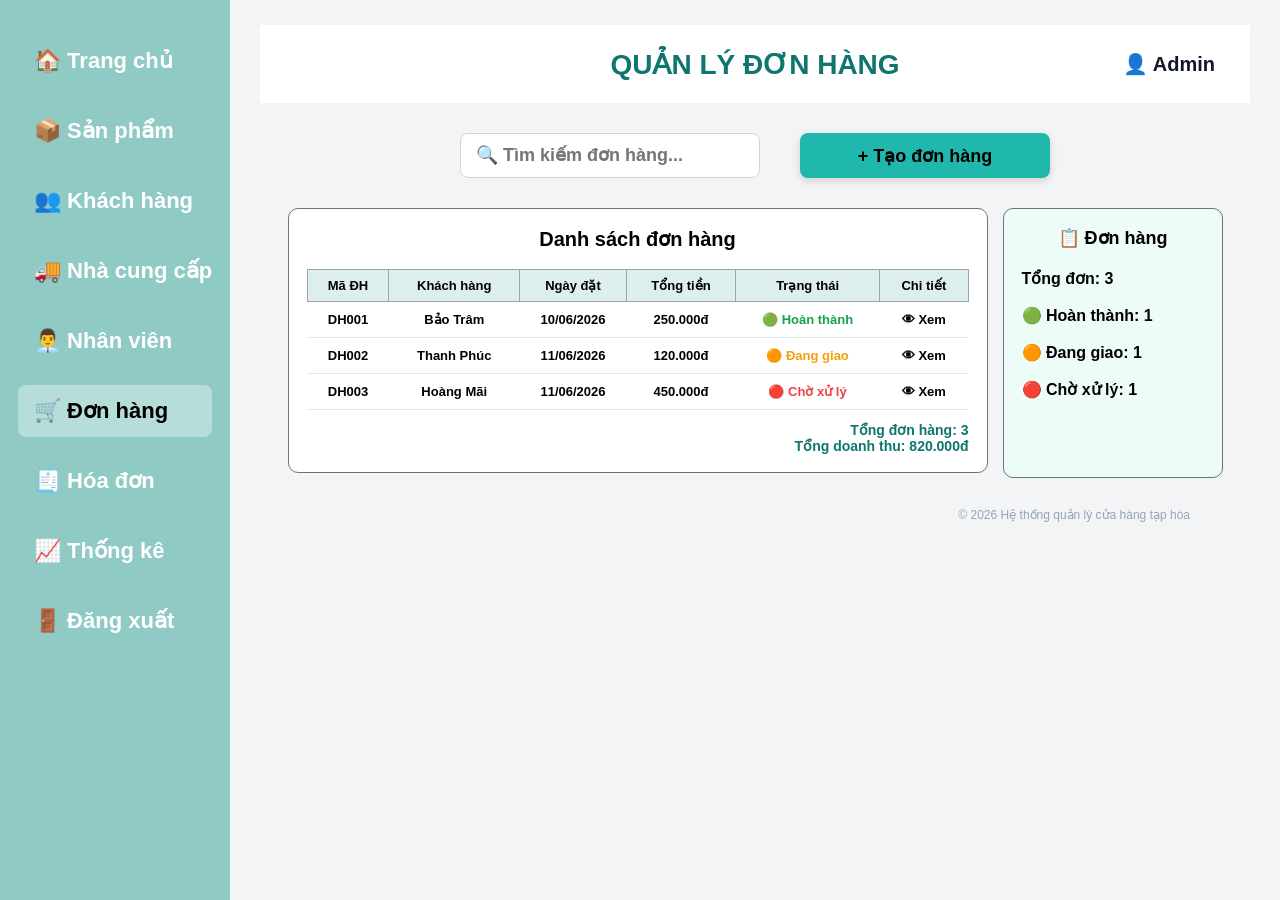
==== src/donhang.html @ 0c959a2f "Cap nhat nhan vien va don hang" ====
<!DOCTYPE html>
<html lang="vi">
<head>
    <meta charset="UTF-8">
    <title>Quản lý đơn hàng</title>
    <link rel="stylesheet" href="css/style.css?v=500">
</head>

<body>
<div class="container">
    <div class="sidebar">
        <ul>
            <li><a href="index.html">🏠 Trang chủ</a></li>
            <li><a href="sanpham.html">📦 Sản phẩm</a></li>
            <li><a href="khachhang.html">👥 Khách hàng</a></li>
            <li><a href="nhacungcap.html">🚚 Nhà cung cấp</a></li>
            <li><a href="nhanvien.html">👨‍💼 Nhân viên</a></li>
            <li class="active"><a href="donhang.html">🛒 Đơn hàng</a></li>
            <li><a href="hoadon.html">🧾 Hóa đơn</a></li>
            <li><a href="thongke.html">📈 Thống kê</a></li>
            <li><a href="#">🚪 Đăng xuất</a></li>
        </ul>
    </div>

    <div class="main order-page">
        <div class="header">
            <h1>QUẢN LÝ ĐƠN HÀNG</h1>
            <h2>👤 Admin</h2>
        </div>

        <div class="order-action-row">
            <input id="searchOrder" class="order-search" type="text"
                   placeholder="🔍 Tìm kiếm đơn hàng..."
                   onkeyup="timKiemDonHang()">

            <a href="taodonhang.html" class="order-add-btn">+ Tạo đơn hàng</a>
        </div>

        <div class="order-content">
            <div class="order-box">
                <h2>Danh sách đơn hàng</h2>

                <table id="bangDonHang" class="order-table"></table>

                <div class="order-total-wrap">
                    <p id="tongDonHang">Tổng đơn hàng: 0</p>
                    <p id="tongDoanhThu">Tổng doanh thu: 0đ</p>
                </div>
            </div>

            <div class="order-summary">
                <h2>📋 Đơn hàng</h2>
                <p id="tongDonBox">Tổng đơn: 0</p>
                <p id="hoanThanhBox">🟢 Hoàn thành: 0</p>
                <p id="dangGiaoBox">🟠 Đang giao: 0</p>
                <p id="choXuLyBox">🔴 Chờ xử lý: 0</p>
            </div>
        </div>

        <footer>© 2026 Hệ thống quản lý cửa hàng tạp hóa</footer>
    </div>
</div>
<div id="orderDetailModal" class="order-detail-modal">
    <div class="order-detail-box">
        <h2>📋 CHI TIẾT ĐƠN HÀNG</h2>

        <div class="detail-line"></div>

        <div class="order-info">
            <p><b>Mã đơn hàng:</b> <span id="ctMaDH"></span></p>
            <p><b>Khách hàng:</b> <span id="ctKhachHang"></span></p>
            <p><b>Số điện thoại:</b> <span id="ctSdt"></span></p>
            <p><b>Ngày đặt:</b> <span id="ctNgay"></span></p>
        </div>

        <div class="detail-line"></div>

        <h3>Danh sách sản phẩm</h3>

        <table class="detail-product-table">
            <tr>
                <th>Sản phẩm</th>
                <th>Số lượng</th>
                <th>Đơn giá</th>
            </tr>
            <tr>
                <td id="ctSanPham"></td>
                <td id="ctSoLuong"></td>
                <td id="ctDonGia"></td>
            </tr>
        </table>

        <div class="detail-line"></div>

        <div class="total-status-box">
            <p><b>Tổng tiền:</b> <span id="ctTongTien"></span></p>
            <p><b>Trạng thái:</b> <span id="ctTrangThai"></span></p>
        </div>

        <button class="detail-close-btn" onclick="dongChiTietDonHang()">Đóng</button>
    </div>
</div>
<script src="js/donhang.js?v=500"></script>
</body>
</html>
---- src/css/style.css ----
*
 {
    margin: 0;
    padding: 0;
    box-sizing: border-box;
    font-family: Arial, sans-serif;
}

body {
    background: #f3f4f6;
}

.container {
    display: flex;
    min-height: 100vh;
}

.sidebar {
    width: 230px;
    background: #8fcac5;
    padding: 35px 18px;
}

.sidebar ul {
    list-style: none;
}

.sidebar li {
    font-size: 22px;
    font-weight: bold;
    padding: 13px 16px;
    margin-bottom: 18px;
    border-radius: 8px;
    white-space: nowrap;
}

.sidebar li.active {
    background: #b6ddd9;
}

.sidebar a,
.sidebar a:visited,
.sidebar a:hover,
.sidebar a:active {
    color: white !important;
    text-decoration: none !important;
    display: block;
}

.sidebar li.active a {
    color: black !important;
}

.main {
    flex: 1;
    padding: 25px 30px;
}

.header {
    height: 78px;
    background: white;
    display: flex;
    align-items: center;
    justify-content: center;
    position: relative;
}

.header h1 {
    color: #0f766e;
    font-size: 28px;
    font-weight: bold;
}

.header h2 {
    position: absolute;
    right: 35px;
    font-size: 20px;
    color: #111827;
}

/* Trang chủ */
.cards {
    display: flex;
    justify-content: center;
    gap: 28px;
    margin: 35px 0;
}

.card {
    width: 170px;
    height: 85px;
    border-radius: 10px;
    text-align: center;
    padding: 10px;
    box-shadow: 0 4px 10px #00000020;
    font-weight: bold;
}

.card h3 {
    font-size: 15px;
}

.card p {
    margin-top: 8px;
    font-size: 18px;
}

.blue { background: #eaf4ff; }
.green { background: #dcfce7; }
.yellow { background: #fef3c7; }
.pink { background: #fce7f3; }

.dashboard {
    display: flex;
    justify-content: center;
}

.table-box {
    background: white;
    width: 650px;
    padding: 22px;
    border-radius: 12px;
    border: 1px solid #111827;
}

.table-box h2 {
    text-align: center;
    color: #111827;
    font-size: 22px;
    margin-bottom: 18px;
}

table {
    width: 100%;
    border-collapse: collapse;
    text-align: center;
    font-size: 14px;
}

th {
    background: #eaf4ff;
    padding: 10px;
}

td {
    padding: 9px;
    border-bottom: 1px solid #e5e7eb;
    font-weight: bold;
}

/* Trang sản phẩm */
.action-row {
    display: flex;
    justify-content: center;
    gap: 35px;
    margin: 35px 0 30px 0;
}

.search-box {
    width: 300px;
    height: 42px;
    border: 1px solid #d1d5db;
    border-radius: 6px;
    padding: 0 12px;
    font-size: 18px;
    font-weight: bold;
}

.add-btn {
    width: 240px;
    height: 42px;
    border: none;
    border-radius: 6px;
    background: #14b8a6;
    font-size: 20px;
    font-weight: bold;
    cursor: pointer;
}

.product-table-box {
    width: 700px;
    margin: 0 auto;
    background: white;
    padding: 25px;
    border-radius: 10px;
    border: 1px solid #d1d5db;
    box-shadow: 0 4px 10px #00000015;
}

.product-table-box h2 {
    text-align: center;
    margin-bottom: 22px;
    font-size: 22px;
}

.product-table-box th {
    background: #e0f2f1;
}

footer {
    margin-top: 30px;
    text-align: right;
    padding-right: 60px;
    color: #94a3b8;
    font-size: 12px;
}
/* ================= TRANG QUẢN LÝ SẢN PHẨM ================= */

.product-page .product-action-row {
    display: flex;
    justify-content: center;
    gap: 28px;
    margin: 35px 0 30px;
}

.product-page .product-search {
    width: 260px;
    height: 40px;
    border: 1px solid #d1d5db;
    border-radius: 6px;
    padding-left: 15px;
    font-size: 16px;
    font-weight: 600;
    outline: none;
}

.product-page .product-add-btn {
    width: 240px;
    height: 40px;
    background: #14b8a6;
    color: black;
    border: none;
    border-radius: 6px;
    font-size: 18px;
    font-weight: bold;
    cursor: pointer;
}

.product-page .product-add-btn:hover {
    background: #0d9488;
}

.product-page .product-box {
    width: 720px;
    margin: 0 auto;
    background: white;
    padding: 25px 30px;
    border-radius: 8px;
    border: 1px solid #d1d5db;
    box-shadow: 0 3px 10px rgba(0,0,0,0.1);
}

.product-page .product-box h2 {
    text-align: center;
    font-size: 18px;
    margin-bottom: 20px;
    color: #111827;
}

.product-page .product-table {
    width: 100%;
    border-collapse: collapse;
    text-align: center;
    font-size: 13px;
}

.product-page .product-table th {
    background: #dff5f2;
    padding: 10px 5px;
    font-size: 13px;
}

.product-page .product-table td {
    padding: 9px 5px;
    border-bottom: 1px solid #e5e7eb;
    font-weight: 600;
}

/* Cột sửa xóa giống Figma */
.product-page .product-table button {
    border: none !important;
    background: transparent !important;
    padding: 0;
    margin: 0;
    font-size: 13px;
    font-weight: bold;
    color: #111827;
    cursor: pointer;
}

.product-page .product-table button:hover {
    color: #0f766e;
}

/* Tổng sản phẩm */
.product-page .product-total {
    margin-top: 12px;
    text-align: right;
    color: #0f766e;
    font-size: 14px;
    font-weight: bold;
}
.action-text {
    font-weight: bold;
    cursor: pointer;
    color: black;
}

.action-text:hover {
    color: #0f766e;
}

.product-add-btn {
    display: flex;
    align-items: center;
    justify-content: center;
    text-decoration: none;
}
.product-add-btn {
    display: flex;
    align-items: center;
    justify-content: center;
    text-decoration: none;
}

/* ===== TRANG THÊM SẢN PHẨM ===== */

.back-row {
    display: flex;
    justify-content: flex-end;
    margin: 18px 25px 18px 0;
}

.back-row a {
    background: #0f766e;
    color: white;
    text-decoration: none;
    padding: 6px 14px;
    font-size: 18px;
    font-weight: bold;
}

.form-box {
    position: relative;
    width: 760px;
    min-height: 420px;
    margin: 0 auto;
    background: white;
    border: 1px solid #111827;
    border-radius: 12px;
    padding: 32px 45px;
    display: flex;
    gap: 50px;
}

.form-left {
    width: 300px;
}

.form-right {
    width: 300px;
    padding-right: 135px;
}

.form-box label {
    display: block;
    color: #0f766e;
    font-size: 18px;
    font-weight: bold;
    margin-bottom: 9px;
}

.form-box input {
    width: 100%;
    height: 30px;
    border: 1px solid #111827;
    border-radius: 6px;
    margin-bottom: 25px;
    text-align: center;
    font-size: 13px;
}

.form-box textarea {
    width: 100%;
    height: 68px;
    border: 1px solid #111827;
    border-radius: 6px;
    margin-bottom: 22px;
    text-align: center;
    padding-top: 22px;
    font-size: 13px;
}

.preview-box {
    position: absolute;
    right: 25px;
    top: 55px;
    width: 90px;
    height: 90px;
    background: #eafaf7;
    border: 1px solid #111827;
    display: flex;
    align-items: center;
    justify-content: center;
    text-align: center;
    color: #64748b;
    font-size: 14px;
    font-weight: bold;
}

.note-row {
    display: flex;
    align-items: center;
    gap: 12px;
    margin-bottom: 65px;
}

.note-row label {
    margin: 0;
    min-width: 70px;
    white-space: nowrap;
    font-size: 18px;
}

.note-row input {
    margin: 0;
    width: 230px;
    height: 30px;
}

.form-buttons {
    position: absolute;
    bottom: 25px;
    left: 50%;
    transform: translateX(-50%);
    display: flex;
    gap: 35px;
}

.save-btn,
.cancel-btn {
    width: 105px;
    height: 42px;
    border: none;
    border-radius: 8px;
    color: white;
    font-size: 20px;
    font-weight: bold;
    cursor: pointer;
    text-decoration: none;
    text-align: center;
    line-height: 42px;
}

.save-btn {
    background: #14b8a6;
}

.cancel-btn {
    background: #ef4444;
}
.form-box select {
    width: 100%;
    height: 30px;
    border: 1px solid #111827;
    border-radius: 6px;
    margin-bottom: 25px;
    text-align: center;
    font-size: 13px;
    background: white;
}
.image-modal {
    display: none;
    position: fixed;
    z-index: 9999;
    left: 0;
    top: 0;
    width: 100%;
    height: 100%;
    background: rgba(0,0,0,0.8);
}

.modal-image {
    display: block;
    max-width: 80%;
    max-height: 80%;
    margin: 50px auto;
}

.close-modal {
    position: absolute;
    right: 30px;
    top: 15px;
    color: white;
    font-size: 40px;
    cursor: pointer;
}
.preview-box {
    position: absolute;
    right: 25px;
    top: 55px;

    width: 110px;
    height: 110px;

    background: #eafaf7;
    border: 1px solid #111827;

    display: flex;
    align-items: center;
    justify-content: center;

    text-align: center;
    color: #64748b;
    font-size: 14px;
    font-weight: bold;

    cursor: pointer;
}

#anhSP{
    width: 320px;
    font-size: 12px;
}
.upload-btn,
.upload-btn:hover,
.upload-btn:visited {
    color: #9ca3af !important;
    text-decoration: none !important;
}
.image-modal{
    display:none;
    position:fixed;
    top:0;
    left:0;
    width:100%;
    height:100%;
    background:rgba(0,0,0,0.8);
    justify-content:center;
    align-items:center;
    z-index:9999;
}

.modal-image{
    max-width:80%;
    max-height:80%;
    border-radius:10px;
}

.close-modal{
    position:absolute;
    top:20px;
    right:40px;
    color:white;
    font-size:40px;
    cursor:pointer;
}
.preview-box img {
    width: 100%;
    height: 100%;
    object-fit: cover;
    display: none;
}
#previewImage {
    width: 100%;
    height: 100%;
    object-fit: cover;
    display: none;
}
#imgSPPreview {
    width: 100%;
    height: 100%;
    object-fit: cover;
    display: none;
}
#previewSanPhamImg {
    width: 100%;
    height: 100%;
    object-fit: cover;
    display: none;
}
/* ===== TRANG QUẢN LÝ KHÁCH HÀNG ===== */

.customer-page .customer-action-row {
    display: flex;
    justify-content: center;
    align-items: center;
    gap: 45px;
    margin: 35px 0 28px;
}

.customer-page .customer-search {
    width: 330px;
    height: 40px;
    border: 1px solid #d1d5db;
    border-radius: 6px;
    padding-left: 12px;
    font-size: 18px;
    font-weight: bold;
    outline: none;
}

.customer-page a.customer-add-btn,
.customer-page a.customer-add-btn:link,
.customer-page a.customer-add-btn:visited,
.customer-page a.customer-add-btn:hover,
.customer-page a.customer-add-btn:active {
    width: 260px;
    height: 40px;
    background: #14b8a6;
    border-radius: 6px;
    color: black !important;
    text-decoration: none !important;

    display: flex !important;
    align-items: center;
    justify-content: center;

    font-size: 20px;
    font-weight: bold;
}

.customer-page .customer-content {
    display: flex;
    justify-content: center;
    align-items: flex-start;
    gap: 25px;
}

.customer-page .customer-box {
    width: 640px;
    background: white;
    padding: 24px 28px;
    border-radius: 8px;
    border: 1px solid #9ca3af;
    box-shadow: 0 4px 10px #00000015;
}

.customer-page .customer-box h2 {
    text-align: center;
    font-size: 20px;
    margin-bottom: 20px;
    color: black;
}

.customer-page .customer-table {
    width: 100%;
    border-collapse: collapse;
    text-align: center;
    font-size: 13px;
}

.customer-page .customer-table th {
    background: #e0f2f1;
    padding: 10px 5px;
    font-weight: bold;
}

.customer-page .customer-table td {
    padding: 9px 5px;
    border-bottom: 1px solid #e5e7eb;
    font-weight: bold;
}

.customer-page .customer-total {
    text-align: right;
    margin-top: 12px;
    color: #0f766e;
    font-size: 14px;
    font-weight: bold;
}

.customer-page .action-text {
    font-weight: bold;
    color: black;
    cursor: pointer;
}

.customer-page .action-text:hover {
    color: #0f766e;
}
#previewKhachHangImg {
    width: 100%;
    height: 100%;
    object-fit: cover;
    display: none;
}
#previewImgKH {
    width: 100%;
    height: 100%;
    object-fit: cover;
    display: none;
}

/* ===== TRANG NHÀ CUNG CẤP ===== */

.supplier-page .supplier-action-row {
    display: flex;
    justify-content: center;
    align-items: center;
    gap: 45px;
    margin: 35px 0 28px;
}

.supplier-page .supplier-search {
    width: 330px;
    height: 40px;
    border: 1px solid #d1d5db;
    border-radius: 6px;
    padding-left: 12px;
    font-size: 18px;
    font-weight: bold;
    outline: none;
}

.supplier-page a.supplier-add-btn {
    width: 270px;
    height: 40px;
    background: #14b8a6;
    border-radius: 6px;
    color: black !important;
    text-decoration: none !important;
    display: flex;
    align-items: center;
    justify-content: center;
    font-size: 20px;
    font-weight: bold;
}

.supplier-page .supplier-content {
    display: flex;
    justify-content: center;
    align-items: flex-start;
}

.supplier-page .supplier-box {
    width: 700px;
    background: white;
    padding: 24px 28px;
    border-radius: 8px;
    border: 1px solid #9ca3af;
    box-shadow: 0 4px 10px #00000015;
}

.supplier-page .supplier-box h2 {
    text-align: center;
    font-size: 20px;
    margin-bottom: 20px;
    color: black;
}

.supplier-page .supplier-table {
    width: 100%;
    border-collapse: collapse;
    text-align: center;
    font-size: 13px;
}

.supplier-page .supplier-table th {
    background: #e0f2f1;
    padding: 10px 5px;
    font-weight: bold;
}

.supplier-page .supplier-table td {
    padding: 9px 5px;
    border-bottom: 1px solid #e5e7eb;
    font-weight: bold;
}

.supplier-page .supplier-total {
    text-align: right;
    margin-top: 12px;
    color: #0f766e;
    font-size: 14px;
    font-weight: bold;
}

.supplier-page .action-text {
    font-weight: bold;
    color: black;
    cursor: pointer;
}

.supplier-page .action-text:hover {
    color: #0f766e;
}

/* ===== FORM THÊM NHÀ CUNG CẤP  */

.add-supplier-page .supplier-back-btn {
    float: right;
    margin: 18px 75px 18px 0;
    background: #0f766e;
    color: white !important;
    text-decoration: none !important;
    font-size: 18px;
    font-weight: bold;
    padding: 8px 18px;
}

.add-supplier-page .supplier-form-box {
    clear: both;
    width: 760px;
    min-height: 420px;
    margin: 25px auto 0;
    padding: 28px 45px 25px;
    border: 1px solid #555;
    border-radius: 12px;
    background: white;
}

.add-supplier-page .supplier-form-grid {
    display: grid;
    grid-template-columns: 300px 165px 110px;
    column-gap: 50px;
    align-items: start;
}

.add-supplier-page .supplier-form-box label {
    display: block;
    color: #00796b;
    font-size: 18px;
    font-weight: bold;
    margin: 12px 0 8px;
}

.add-supplier-page .supplier-form-box input,
.add-supplier-page .supplier-form-box select {
    width: 100%;
    height: 30px;
    border: 1px solid #4b5563;
    border-radius: 5px;
    font-size: 14px;
    text-align: center;
    color: #6b7280;
    margin-bottom: 14px;
}

.add-supplier-page .supplier-form-box input[type="file"] {
    font-size: 13px;
    padding: 2px;
}

.add-supplier-page .supplier-preview {
    width: 110px;
    height: 110px;
    margin-top: 40px;
    border: 1px solid #4b5563;
    background: #effffb;
    display: flex;
    align-items: center;
    justify-content: center;
    text-align: center;
    color: #667085;
    font-size: 13px;
    font-weight: bold;
}

.add-supplier-page .supplier-preview img {
    max-width: 100%;
    max-height: 100%;
    display: none;
}

.add-supplier-page .supplier-buttons {
    text-align: center;
    margin-top: 8px;
}

.add-supplier-page .supplier-buttons button {
    width: 105px;
    height: 42px;
    border: none;
    border-radius: 7px;
    font-size: 22px;
    font-weight: bold;
    color: white;
    margin: 0 16px;
    cursor: pointer;
}

.add-supplier-page .supplier-save-btn {
    background: #1bb8aa;
}

.add-supplier-page .supplier-cancel-btn {
    background: #f44343;
}
/* ===== SỬA KHUNG THỐNG KÊ TRANG NHÀ CUNG CẤP ===== */

.supplier-page .supplier-content {
    display: flex;
    justify-content: center;
    align-items: flex-start;
    gap: 10px;
}

.supplier-page .supplier-summary {
    width: 190px;
    height: 285px;
    border: 1px solid #9ca3af;
    border-radius: 8px;
    background: #ecfff8;
    text-align: center;
    padding: 35px 10px 10px;
    font-weight: bold;
    color: #374151;
}

.supplier-page .supplier-summary h2 {
    font-size: 22px;
    color: black;
    margin-bottom: 28px;
}

.supplier-page .supplier-summary p,
.supplier-page .supplier-summary h3 {
    font-size: 20px;
    margin: 8px 0;
}

/* ===== TRANG QUẢN LÝ NHÂN VIÊN ===== */

.employee-page .employee-action-row {
    display: flex;
    justify-content: center;
    align-items: center;
    gap: 45px;
    margin: 35px 0 28px;
}

.employee-page .employee-search {
    width: 330px;
    height: 40px;
    border: 1px solid #d1d5db;
    border-radius: 6px;
    padding-left: 12px;
    font-size: 18px;
    font-weight: bold;
    outline: none;
}

.employee-page a.employee-add-btn {
    width: 230px;
    height: 40px;
    background: #14b8a6;
    border-radius: 6px;
    color: black !important;
    text-decoration: none !important;
    display: flex;
    align-items: center;
    justify-content: center;
    font-size: 20px;
    font-weight: bold;
}

.employee-page .employee-content {
    display: flex;
    justify-content: center;
}

.employee-page .employee-box {
    width: 700px;
    background: white;
    padding: 24px 28px;
    border-radius: 8px;
    border: 1px solid #9ca3af;
    box-shadow: 0 4px 10px #00000015;
}

.employee-page .employee-box h2 {
    text-align: center;
    font-size: 20px;
    margin-bottom: 20px;
    color: black;
}

.employee-page .employee-table {
    width: 100%;
    border-collapse: collapse;
    text-align: center;
    font-size: 13px;
}

.employee-page .employee-table th {
    background: #e0f2f1;
    padding: 10px 5px;
    font-weight: bold;
}

.employee-page .employee-table td {
    padding: 9px 5px;
    border-bottom: 1px solid #e5e7eb;
    font-weight: bold;
}

.employee-page .employee-total {
    text-align: right;
    margin-top: 12px;
    color: #0f766e;
    font-size: 14px;
    font-weight: bold;
}

.employee-page .action-text {
    font-weight: bold;
    color: black;
    cursor: pointer;
}

.employee-page .action-text:hover {
    color: #0f766e;
}

/* ===== FORM THÊM NHÂN VIÊN ===== */

.add-employee-page .employee-back-btn {
    float: right;
    margin: 18px 75px 18px 0;
    background: #0f766e;
    color: white !important;
    text-decoration: none !important;
    font-size: 18px;
    font-weight: bold;
    padding: 8px 18px;
}

.add-employee-page .employee-form-box {
    clear: both;
    width: 760px;
    min-height: 420px;
    margin: 25px auto 0;
    padding: 28px 45px 25px;
    border: 1px solid #555;
    border-radius: 12px;
    background: white;
}

.add-employee-page .employee-form-grid {
    display: grid;
    grid-template-columns: 300px 165px 110px;
    column-gap: 50px;
    align-items: start;
}

.add-employee-page .employee-form-box label {
    display: block;
    color: #00796b;
    font-size: 18px;
    font-weight: bold;
    margin: 12px 0 8px;
}

.add-employee-page .employee-form-box input,
.add-employee-page .employee-form-box select {
    width: 100%;
    height: 30px;
    border: 1px solid #4b5563;
    border-radius: 5px;
    font-size: 14px;
    text-align: center;
    color: #6b7280;
    margin-bottom: 14px;
}

.add-employee-page .employee-preview {
    width: 110px;
    height: 110px;
    margin-top: 40px;
    border: 1px solid #4b5563;
    background: #effffb;
    display: flex;
    align-items: center;
    justify-content: center;
    text-align: center;
    color: #667085;
    font-size: 13px;
    font-weight: bold;
}

.add-employee-page .employee-preview img {
    max-width: 100%;
    max-height: 100%;
    display: none;
}

.add-employee-page .employee-buttons {
    text-align: center;
    margin-top: 8px;
}

.add-employee-page .employee-buttons button {
    width: 105px;
    height: 42px;
    border: none;
    border-radius: 7px;
    font-size: 22px;
    font-weight: bold;
    color: white;
    margin: 0 16px;
    cursor: pointer;
}

.add-employee-page .employee-save-btn {
    background: #1bb8aa;
}

.add-employee-page .employee-cancel-btn {
    background: #f44343;
}

/* ===== QUẢN LÝ ĐƠN HÀNG ===== */

.order-page .order-action-row{
    display:flex;
    justify-content:center;
    align-items:center;
    gap:40px;
    margin:30px 0;
}

.order-page .order-search{
    width:300px;
    height:45px;
    border:1px solid #d1d5db;
    border-radius:8px;
    padding-left:15px;
    font-size:18px;
    font-weight:bold;
    outline:none;
}

.order-page .order-add-btn{
    width:250px;
    height:45px;
    background:#20b8ad;
    color:black !important;
    text-decoration:none !important;
    border-radius:8px;
    display:flex;
    justify-content:center;
    align-items:center;
    font-size:18px;
    font-weight:bold;
    box-shadow:0 3px 8px rgba(0,0,0,0.15);
}

.order-page .order-content{
    display:flex;
    justify-content:center;
    align-items:flex-start;
    gap:15px;
}

.order-page .order-box{
    width:700px;
    background:white;
    border:1px solid #6b7280;
    border-radius:10px;
    padding:18px;
}

.order-page .order-box h2{
    text-align:center;
    font-size:20px;
    margin-bottom:18px;
}

.order-page .order-table{
    width:100%;
    border-collapse:collapse;
    text-align:center;
    font-size:13px;
}

.order-page .order-table th{
    background:#dcefed;
    border:1px solid #9ca3af;
    padding:8px;
    font-weight:bold;
}

.order-page .order-table td{
    padding:10px 5px;
    border-bottom:1px solid #e5e7eb;
    font-weight:bold;
}

.order-page .order-summary{
    width:220px;
    min-height:270px;
    background:#eefcf7;
    border:1px solid #6b7280;
    border-radius:10px;
    padding:18px;
}

.order-page .order-summary h2{
    text-align:center;
    font-size:18px;
    margin-bottom:20px;
}

.order-page .order-summary p{
    font-size:16px;
    font-weight:bold;
    margin:18px 0;
}

.order-page .order-total-wrap{
    text-align:right;
    margin-top:12px;
    color:#0f766e;
    font-size:14px;
    font-weight:bold;
}

.order-page .status-done{
    color:#16a34a;
}

.order-page .status-shipping{
    color:#f59e0b;
}

.order-page .status-pending{
    color:#ef4444;
}

.order-page .action-text{
    cursor:pointer;
    font-weight:bold;
}

.order-page .action-text:hover{
    color:#0f766e;
}
/* ===== POPUP CHI TIẾT ĐƠN HÀNG ===== */

.order-detail-modal {
    display: none;
    position: fixed;
    z-index: 9999;
    inset: 0;
    background: rgba(0, 0, 0, 0.35);
    justify-content: center;
    align-items: center;
}

.order-detail-box {
    width: 430px;
    background: white;
    border: 1px solid #d1d5db;
    border-radius: 10px;
    padding: 22px 30px;
    text-align: center;
}

.order-detail-box h2 {
    color: #0f766e;
    font-size: 22px;
    margin-bottom: 12px;
}

.detail-line {
    height: 1px;
    background: #d1d5db;
    margin: 14px 0;
}

.order-info {
    text-align: left;
    width: 280px;
    margin: 0 auto;
}

.order-info p {
    display: flex;
    justify-content: space-between;
    font-size: 14px;
    font-weight: bold;
    margin: 13px 0;
}

.order-detail-box h3 {
    color: #0f766e;
    font-size: 16px;
    margin-bottom: 12px;
}

.detail-product-table {
    width: 100%;
    border-collapse: collapse;
    font-size: 13px;
}

.detail-product-table th {
    background: #dcefed;
    padding: 8px;
}

.detail-product-table td {
    background: #e5e7eb;
    padding: 8px;
    font-weight: bold;
}

.total-status-box {
    width: 260px;
    margin: 0 auto;
    background: #f3f4f6;
    border-radius: 8px;
    padding: 15px 20px;
    text-align: left;
}

.total-status-box p {
    display: flex;
    justify-content: space-between;
    font-size: 14px;
    font-weight: bold;
}

.detail-close-btn {
    width: 100px;
    height: 38px;
    margin-top: 18px;
    background: #ef4444;
    color: white;
    border: none;
    border-radius: 7px;
    font-size: 16px;
    font-weight: bold;
    cursor: pointer;
}
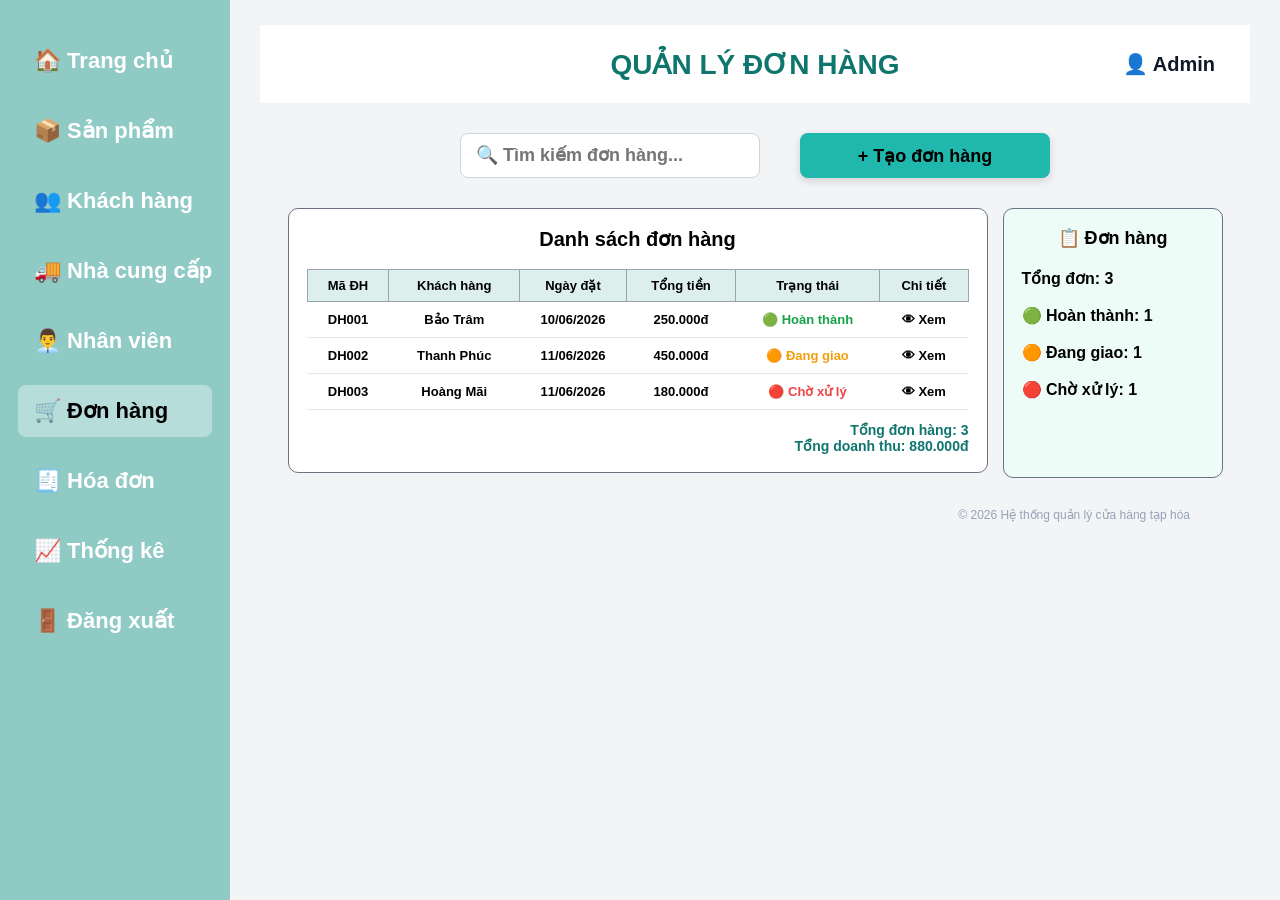
==== commit 0b5c0439: "Cap nhat giao dien thong ke va login" ====
--- a/src/donhang.html
+++ b/src/donhang.html
@@ -18,7 +18,11 @@
             <li class="active"><a href="donhang.html">🛒 Đơn hàng</a></li>
             <li><a href="hoadon.html">🧾 Hóa đơn</a></li>
             <li><a href="thongke.html">📈 Thống kê</a></li>
-            <li><a href="#">🚪 Đăng xuất</a></li>
+            <li>
+                 <a href="#" onclick="dangXuat()">
+                🚪 Đăng xuất
+                </a>
+            </li>
         </ul>
     </div>
 
@@ -101,5 +105,6 @@
     </div>
 </div>
 <script src="js/donhang.js?v=500"></script>
+<script src="js/login.js"></script>
 </body>
 </html>
--- a/src/css/style.css
+++ b/src/css/style.css
@@ -1333,4 +1333,768 @@
     font-size: 16px;
     font-weight: bold;
     cursor: pointer;
+}
+
+/* ===== QUẢN LÝ HÓA ĐƠN - GIỐNG FIGMA ===== */
+
+body.invoice-page{
+    margin:0;
+    font-family:Arial,sans-serif;
+    background:#f3f4f6;
+    overflow-x:hidden;
+}
+
+/* SIDEBAR */
+.invoice-page .sidebar{
+    width:140px;
+    height:100vh;
+    background:#8fcac5;
+    position:fixed;
+    left:0;
+    top:0;
+    padding-top:50px;
+    box-sizing:border-box;
+}
+
+.invoice-page .sidebar a{
+    display:block;
+    color:#fff;
+    text-decoration:none;
+    font-size:16px;
+    padding:10px 12px;
+}
+
+.invoice-page .sidebar a.active{
+    background:#b6ddd9;
+    color:#000;
+    border-radius:8px;
+    margin:0 8px;
+}
+
+/* MAIN */
+.invoice-page .main-content{
+    margin-left:140px;
+    padding:20px;
+    min-height:100vh;
+    position:relative;
+}
+
+/* ADMIN */
+.invoice-page .top-admin{
+    position:absolute;
+    top:15px;
+    right:35px;
+    font-size:16px;
+    font-weight:bold;
+}
+
+/* TIÊU ĐỀ */
+.invoice-page h1{
+    text-align:center;
+    color:#0f766e;
+    font-size:22px;
+    margin:0 0 45px;
+}
+
+/* SEARCH + BUTTON */
+.invoice-page .invoice-action-row{
+    display:flex;
+    gap:22px;
+    margin-left:6px;
+    margin-bottom:30px;
+}
+
+.invoice-page .invoice-action-row input{
+    width:215px;
+    height:32px;
+    border:1px solid #d1d5db;
+    border-radius:5px;
+    padding-left:12px;
+    font-size:15px;
+    font-weight:bold;
+}
+
+.invoice-page .invoice-action-row button{
+    width:180px;
+    height:32px;
+    border:none;
+    border-radius:5px;
+    background:#20b8ad;
+    font-size:16px;
+    font-weight:bold;
+    cursor:pointer;
+}
+
+/* KHUNG CHÍNH */
+.invoice-page .invoice-layout{
+    display:flex;
+    align-items:flex-start;
+    gap:10px;
+}
+
+/* BẢNG */
+.invoice-page .invoice-table-box{
+    width:455px;
+    min-height:195px;
+    background:#fff;
+    border:1px solid #6b7280;
+    border-radius:8px;
+    padding:10px;
+    box-sizing:border-box;
+}
+
+.invoice-page .invoice-table-box h3{
+    text-align:center;
+    margin:0 0 10px;
+    font-size:15px;
+}
+
+.invoice-page .invoice-table-box table{
+    width:100%;
+    border-collapse:collapse;
+    text-align:center;
+    font-size:10px;
+}
+
+.invoice-page .invoice-table-box th{
+    background:#dcefed;
+    border:1px solid #9ca3af;
+    padding:6px 4px;
+}
+
+.invoice-page .invoice-table-box td{
+    border-bottom:1px solid #e5e7eb;
+    padding:7px 4px;
+    font-weight:bold;
+}
+
+/* MÀU THANH TOÁN */
+.invoice-page .status-paid{
+    color:#16a34a;
+    font-weight:bold;
+}
+
+.invoice-page .status-unpaid{
+    color:#ef4444;
+    font-weight:bold;
+}
+
+/* ICON */
+.invoice-page .icon-btn{
+    border:none;
+    background:none;
+    cursor:pointer;
+}
+
+/* TỔNG */
+.invoice-page .invoice-total{
+    text-align:right;
+    color:#0f766e;
+    font-size:11px;
+    font-weight:bold;
+    margin-top:12px;
+}
+
+.invoice-page .invoice-total p{
+    margin:4px 0;
+}
+
+/* BOX THỐNG KÊ */
+.invoice-page .invoice-summary{
+    width:155px;
+    min-height:195px;
+    background:#eefcf7;
+    border:1px solid #9ca3af;
+    border-radius:8px;
+    padding:12px;
+    text-align:center;
+    box-sizing:border-box;
+}
+
+.invoice-page .invoice-summary h2{
+    font-size:15px;
+    margin-bottom:15px;
+}
+
+.invoice-page .invoice-summary p{
+    margin:12px 0;
+    font-size:13px;
+    font-weight:bold;
+}
+
+.invoice-page .paid{
+    color:#16a34a;
+}
+
+.invoice-page .unpaid{
+    color:#ef4444;
+}
+
+.invoice-page #doanhThuBox{
+    font-size:18px;
+    margin-top:10px;
+    font-weight:bold;
+}
+
+/* FOOTER */
+.invoice-page .footer{
+    position:absolute;
+    right:25px;
+    bottom:12px;
+    font-size:10px;
+    color:#9ca3af;
+}
+/* ===== CĂN GIỮA TIÊU ĐỀ HÓA ĐƠN ===== */
+
+.invoice-page .header {
+    position: relative;
+}
+
+.invoice-page .invoice-title {
+    position: absolute;
+    left: 50%;
+    transform: translateX(-50%);
+}
+
+.invoice-page .invoice-title h1 {
+    margin: 0;
+    text-align: center;
+    color: #0f766e;
+    font-size: 30px;
+    font-weight: bold;
+}
+
+.invoice-page .header h2 {
+    margin-left: auto;
+}
+/* ===== THÊM HÓA ĐƠN - GIỐNG TẠO ĐƠN HÀNG ===== */
+
+.add-invoice-page{
+    min-height:100vh;
+}
+
+/* HEADER */
+.add-invoice-header{
+    position:relative;
+    height:90px;
+}
+
+.add-invoice-header h1{
+    text-align:center;
+    color:#0f766e;
+    font-size:32px;
+    font-weight:bold;
+    margin:20px 0 0;
+}
+
+.add-invoice-header h2{
+    position:absolute;
+    top:10px;
+    right:35px;
+    font-size:18px;
+    color:#374151;
+}
+
+/* NÚT QUAY LẠI */
+.add-invoice-back{
+    display:block;
+    width:420px;
+    height:42px;
+    line-height:42px;
+    background:#0f766e;
+    color:white;
+    text-decoration:none;
+    text-align:center;
+    font-size:20px;
+    font-weight:bold;
+    margin:0 35px 25px auto;
+}
+
+/* KHUNG FORM */
+.add-invoice-box{
+    width:760px;
+    min-height:420px;
+    background:white;
+    border:1px solid #6b7280;
+    border-radius:12px;
+    margin:0 auto;
+    padding:30px 35px;
+    box-sizing:border-box;
+}
+
+/* GRID */
+.add-invoice-grid{
+    display:grid;
+    grid-template-columns:1fr 1fr;
+    column-gap:55px;
+    row-gap:20px;
+}
+
+/* GROUP */
+.add-invoice-group{
+    text-align:center;
+}
+
+.add-invoice-group label{
+    display:block;
+    color:#0f766e;
+    font-size:18px;
+    font-weight:bold;
+    margin-bottom:8px;
+}
+
+/* INPUT */
+.add-invoice-group input,
+.add-invoice-group select{
+    width:250px;
+    height:32px;
+    border:1px solid #6b7280;
+    border-radius:6px;
+    text-align:center;
+    font-size:15px;
+    color:#6b7280;
+    background:white;
+}
+
+/* BUTTONS */
+.add-invoice-buttons{
+    display:flex;
+    justify-content:center;
+    gap:35px;
+    margin-top:25px;
+}
+
+.add-invoice-save,
+.add-invoice-cancel{
+    width:105px;
+    height:42px;
+    border:none;
+    border-radius:8px;
+    color:white;
+    font-size:18px;
+    font-weight:bold;
+    cursor:pointer;
+}
+
+.add-invoice-save{
+    background:#14b8a6;
+}
+
+.add-invoice-cancel{
+    background:#ef4444;
+}
+
+/* FOOTER */
+.add-invoice-page footer{
+    text-align:right;
+    color:#9ca3af;
+    font-size:12px;
+    margin:15px 35px 0 0;
+}
+/* THANH TRẮNG PHÍA TRÊN */
+
+.add-invoice-header{
+    background:#ffffff;
+    height:90px;
+    margin:0 30px 25px;
+    display:flex;
+    justify-content:center;
+    align-items:center;
+    position:relative;
+}
+
+.add-invoice-header h1{
+    margin:0;
+    color:#0f766e;
+    font-size:32px;
+    font-weight:bold;
+}
+
+.add-invoice-header h2{
+    position:absolute;
+    right:30px;
+    top:50%;
+    transform:translateY(-50%);
+    font-size:18px;
+    color:#374151;
+}
+.order-detail-modal {
+    display: none;
+    position: fixed;
+    inset: 0;
+    background: rgba(0,0,0,0.45);
+    justify-content: center;
+    align-items: center;
+    z-index: 999;
+}
+
+.order-detail-box {
+    width: 430px;
+    background: white;
+    border-radius: 10px;
+    padding: 25px 30px;
+    text-align: center;
+}
+
+.order-detail-box h2 {
+    color: #0f766e;
+}
+
+.detail-line {
+    border-top: 1px solid #d1d5db;
+    margin: 15px 0;
+}
+
+.order-info p,
+.total-status-box p {
+    display: flex;
+    justify-content: space-between;
+    font-weight: bold;
+}
+
+.detail-product-table {
+    width: 100%;
+    border-collapse: collapse;
+}
+
+.detail-product-table th {
+    background: #dcefed;
+}
+
+.detail-product-table td,
+.detail-product-table th {
+    padding: 8px;
+    font-weight: bold;
+}
+
+.total-status-box {
+    background: #f3f4f6;
+    border-radius: 8px;
+    padding: 12px 25px;
+}
+
+.detail-close-btn {
+    margin-top: 20px;
+    width: 90px;
+    height: 40px;
+    border: none;
+    border-radius: 8px;
+    background: #ef4444;
+    color: white;
+    font-size: 18px;
+    font-weight: bold;
+}
+
+/* ================================================= */
+/* ===== TRANG QUẢN LÝ THỐNG KÊ - BẢN ỔN ĐỊNH ===== */
+/* ================================================= */
+
+.stats-page {
+    background: #f3f4f6;
+    min-height: 100vh;
+    padding: 20px 30px 10px;
+    box-sizing: border-box;
+    overflow-x: hidden;
+}
+
+/* HEADER GIỐNG TRANG HÓA ĐƠN */
+.stats-page .header {
+    background: #ffffff;
+    height: 76px;
+    display: flex;
+    justify-content: center;
+    align-items: center;
+    margin-bottom: 30px;
+}
+
+.stats-page .header h1 {
+    margin: 0;
+    color: #0f766e;
+    font-size: 22px;
+    font-weight: bold;
+    line-height: 1;
+    text-transform: uppercase;
+}
+
+.stats-page .header h2 {
+    position: absolute;
+    right: 35px;
+    top: 22px;
+    margin: 0;
+    color: #111827;
+    font-size: 18px;
+    font-weight: 700;
+}
+
+/* 4 Ô THỐNG KÊ */
+.stats-page .stats-card-row {
+    width: 100%;
+    display: flex;
+    justify-content: center;
+    align-items: center;
+    gap: 45px;
+    margin: 0 auto 30px;
+}
+
+.stats-page .stats-card {
+    width: 130px;
+    height: 75px;
+    border-radius: 8px;
+    text-align: center;
+    padding-top: 8px;
+    box-sizing: border-box;
+    box-shadow: 0 3px 8px rgba(0,0,0,0.22);
+}
+
+.stats-page .stats-card p {
+    margin: 0;
+    color: #000;
+    font-size: 16px;
+    font-weight: 700;
+    line-height: 20px;
+}
+
+.stats-page .stats-card b {
+    display: block;
+    margin-top: 10px;
+    color: #000;
+    font-size: 22px;
+    font-weight: 800;
+}
+
+.stats-page .stats-card.blue {
+    background: #e8f2ff;
+}
+
+.stats-page .stats-card.green {
+    background: #d8f9df;
+}
+
+.stats-page .stats-card.yellow {
+    background: #fff3bf;
+}
+
+.stats-page .stats-card.pink {
+    background: #fce4f1;
+}
+
+/* KHỐI BIỂU ĐỒ + DANH MỤC */
+.stats-page .stats-content {
+    width: 100%;
+    display: flex;
+    justify-content: center;
+    align-items: flex-start;
+    gap: 18px;
+    margin: 0 auto;
+}
+
+/* BIỂU ĐỒ CỘT */
+.stats-page .stats-chart-box {
+    width: 600px;
+    height: 300px;
+    background: #ffffff;
+    border: 1px solid #8ed3cf;
+    box-sizing: border-box;
+}
+
+.stats-page .stats-chart-box h3 {
+    margin: 12px 0 18px;
+    text-align: center;
+    color: #111827;
+    font-size: 18px;
+    font-weight: 700;
+}
+
+.stats-page .stats-chart-box .bar-chart,
+.stats-page .stats-chart-box .month-row {
+    display: grid;
+    grid-template-columns: repeat(12, 1fr);
+    column-gap: 0;
+    padding: 0 22px;
+}
+
+.stats-page .stats-chart-box .bar-chart {
+    height: 200px;
+    align-items: end;
+}
+
+.stats-page .stats-chart-box .month-row {
+    padding-top: 12px;
+    color: #000;
+    font-size: 16px;
+    font-weight: 700;
+    text-align: center;
+}
+
+.stats-page .stats-chart-box .bar {
+    width: 22px;
+    background: #14b8a6;
+    justify-self: center;
+}
+/* KHUNG DANH MỤC */
+.stats-page .stats-category-box {
+    width: 280px;
+    height: 300px;
+    background: #ffffff;
+    border: 1px solid #e5e7eb;
+    border-radius: 6px;
+    box-shadow: 0 2px 8px rgba(0,0,0,0.15);
+    box-sizing: border-box;
+}
+
+.stats-page .stats-category-box h3 {
+    margin: 15px;
+    color: #0f766e;
+    font-size: 18px;
+    font-weight: 700;
+    line-height: 25px;
+}
+
+.stats-page .stats-category-box .legend {
+    padding: 0 18px;
+}
+
+.stats-page .stats-category-box .legend p {
+    display: flex;
+    align-items: center;
+    gap: 10px;
+    margin: 18px 0;
+    color: #000;
+    font-size: 18px;
+    font-weight: 500;
+}
+
+.stats-page .stats-category-box .legend b {
+    margin-left: auto;
+    color: #000;
+    font-weight: 800;
+}
+
+.stats-page .stats-category-box .dot {
+    width: 16px;
+    height: 16px;
+    border-radius: 50%;
+    display: inline-block;
+    flex-shrink: 0;
+}
+
+.stats-page .do-uong {
+    background: #00b020;
+}
+
+.stats-page .banh-keo {
+    background: #f59e0b;
+}
+
+.stats-page .mi-goi {
+    background: #0066cc;
+}
+
+.stats-page .gia-vi {
+    background: #ef4444;
+}
+
+.stats-page .khac {
+    background: #a855f7;
+}
+
+/* TỔNG DOANH THU */
+.stats-page .stats-total {
+    width: 900px;
+    margin: 15px auto 0;
+    text-align: right;
+    color: #0f766e;
+    font-size: 20px;
+    font-weight: 700;
+}
+
+/* FOOTER */
+.stats-page footer {
+    margin-top: 120px;
+    text-align: center;
+    color: #9ca3af;
+    font-size: 12px;
+}
+
+/* CHỐNG CSS CŨ GHI ĐÈ */
+.stats-page .stat-cards,
+.stats-page .card,
+.stats-page .bar-box,
+.stats-page .pie-box,
+.stats-page .chart-row,
+.stats-page .total {
+    all: unset;
+}
+/* ÉP KÍCH THƯỚC TIÊU ĐỀ THỐNG KÊ */
+
+.stats-page .header h1,
+.stats-page h1 {
+    font-size: 30px !important;
+    font-weight: 700 !important;
+    font-family: Arial, sans-serif;
+    letter-spacing: 0;
+}
+
+
+.logout-modal {
+    display: none;
+    position: fixed;
+    inset: 0;
+    background: rgba(0, 0, 0, 0.25);
+    justify-content: center;
+    align-items: center;
+    z-index: 99999;
+}
+
+.logout-modal.show {
+    display: flex;
+}
+
+.logout-box {
+    width: 520px;
+    height: 300px;
+    background: #ffffff;
+    border-radius: 10px;
+    box-shadow: 0 8px 25px rgba(0,0,0,0.25);
+    text-align: center;
+    padding: 25px 35px;
+    box-sizing: border-box;
+}
+
+.logout-box h2 {
+    color: #0f766e;
+    font-size: 30px;
+    margin: 0 0 20px;
+    font-weight: 800;
+}
+
+.logout-box p {
+    font-size: 24px;
+    font-weight: 800;
+    margin: 0 0 45px;
+}
+
+.logout-actions {
+    display: flex;
+    justify-content: center;
+    gap: 70px;
+}
+
+.logout-actions button {
+    width: 150px;
+    height: 47px;
+    border: none;
+    font-size: 22px;
+    font-weight: 800;
+    cursor: pointer;
+}
+
+.cancel-btn {
+    background: #d1d5db;
+    color: #111;
+}
+
+.logout-btn {
+    background: #ef2b2b;
+    color: #fff;
 }
